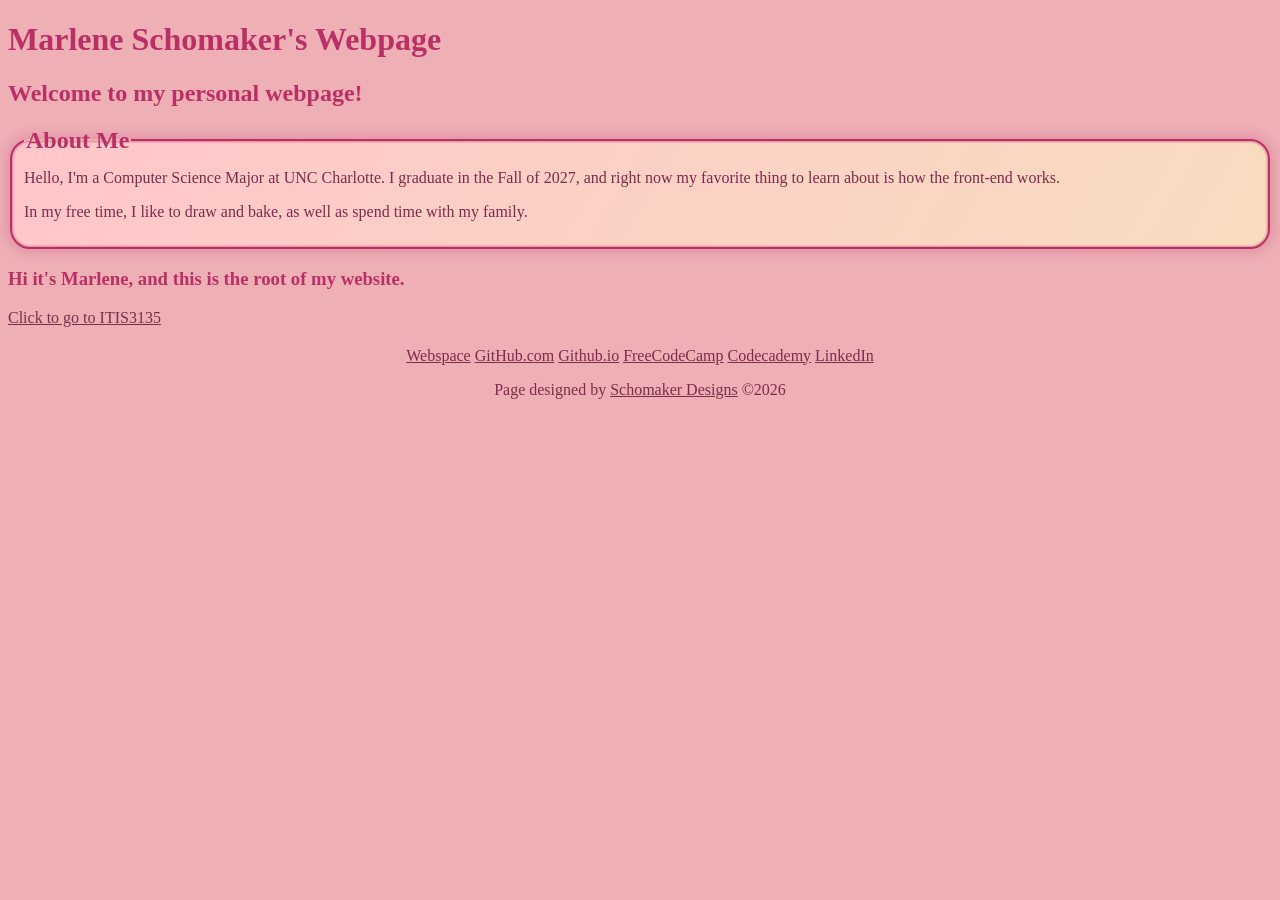
==== index.html @ 9787ce24 "link to company site" ====
<!DOCTYPE html>
<html lang="en">
<head>
    <meta charset="UTF-8">
    <meta name="viewport" content="width=device-width, initial-scale=1.0">
    <title>Marlene Schomaker's Webpage</title>
    <script src="https://lint.page/kit/4d0fe3.js" crossorigin="anonymous"></script>
    <style>
        body {
        background-color: #eeafb5;
        color: #7d2c4c;
        }
        h1, h2, h3 {
            color: #b92f66;
        }
        a:hover{
            color: #421024
        }
        a {
            color: #7d2c4c;
        }
        footer {
            padding: 20px;
            text-align: center;
        }
        .intro-text {
            margin-top: -10px;     
        }
        fieldset {
            margin-top: -20px;
            border: 2px solid #b92f66;
            border-radius: 20px;
            background: linear-gradient(120deg,#FFC6CA, #f9dcc0);
            box-shadow: 0 0 12px 3px #b92f663d,
                inset 0 0 3px #b92f66;
        }

    </style>
</head>
<body>
    <h1>Marlene Schomaker's Webpage</h1>
    <header>  
        <h2>Welcome to my personal webpage!</h2>
    </header>
    <main>
        <fieldset>
            <legend>
                <h2>About Me</h2>
            </legend>
            <p class="intro-text">Hello, I'm a Computer Science Major at UNC Charlotte. I graduate in the Fall of 2027, and right now my favorite thing to learn about is how the front-end works.</p>
            <p>In my free time, I like to draw and bake, as well as spend time with my family. </p>
        </fieldset>
    </main>
    <h3>Hi it's Marlene, and this is the root of my website.</h3>
    <a href="itis3135" >Click to go to ITIS3135</a>
    <footer>
        <nav>
            <a href="https://webpages.charlotte.edu/mschoma1/" target="_blank">Webspace</a>
            <a href="https://github.com/marlene-schomaker" target="_blank">GitHub.com</a>
            <a href="https://github.com/marlene-schomaker/marlene-schomaker.github.io" target="_blank">Github.io</a>
            <a href="https://www.freecodecamp.org/marlene-schomaker" target="_blank">FreeCodeCamp</a>
            <a href="https://www.codecademy.com/profiles/marlene_schomaker" target="_blank">Codecademy</a>
            <a href="https://www.linkedin.com/in/marlene-schomaker-9a6226210/" target="_blank">LinkedIn</a>
        </nav>
        <p>Page designed by <a href="itis3135/schomakerdesigns.com/index.html">Schomaker Designs</a> ©2026</p>
    </footer>
</body>
</html>
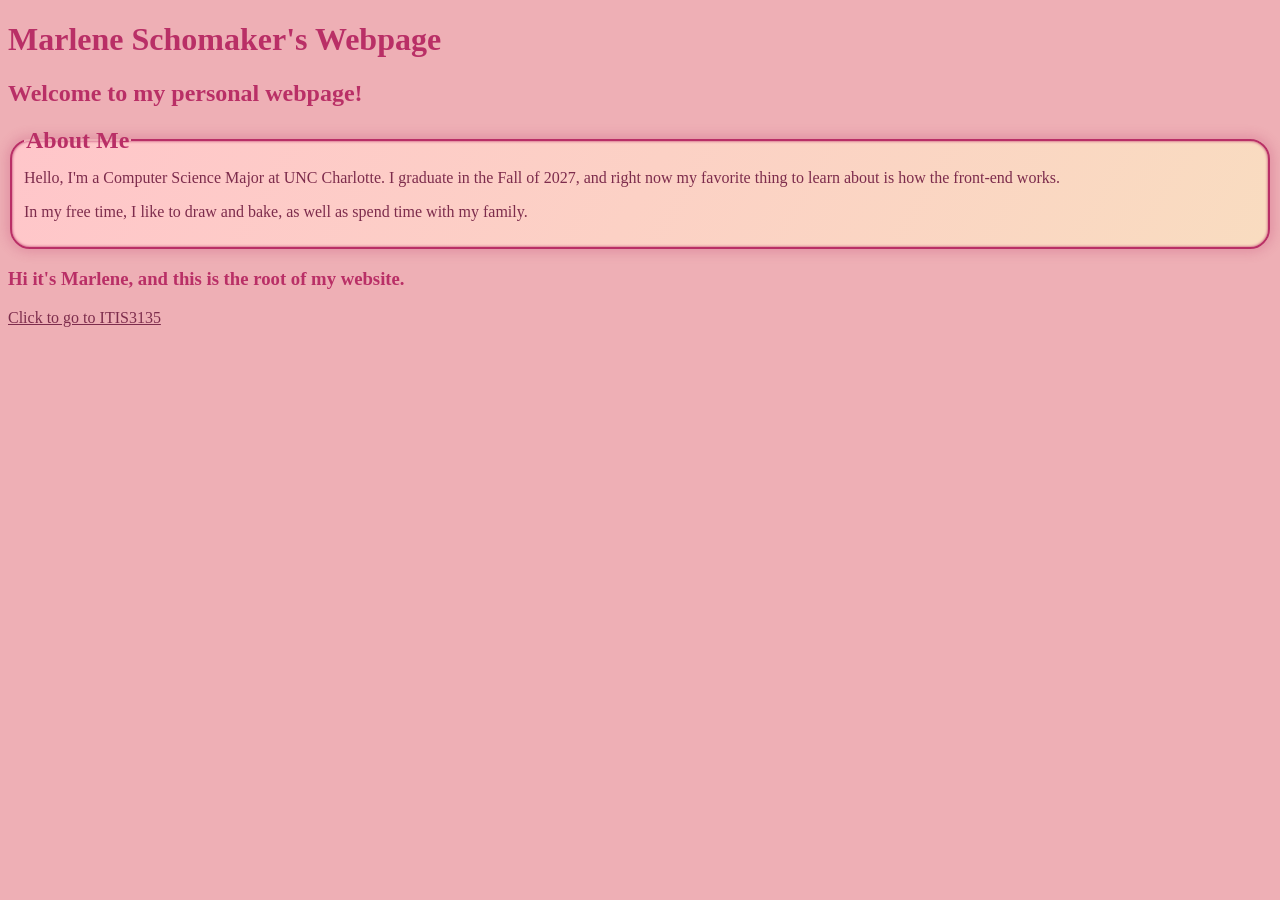
==== commit 35f9cb73: "htmlinclude added htmlinclude, using header and footer files instead of manual" ====
--- a/index.html
+++ b/index.html
@@ -4,7 +4,6 @@
     <meta charset="UTF-8">
     <meta name="viewport" content="width=device-width, initial-scale=1.0">
     <title>Marlene Schomaker's Webpage</title>
-    <script src="https://lint.page/kit/4d0fe3.js" crossorigin="anonymous"></script>
     <style>
         body {
         background-color: #eeafb5;
@@ -36,6 +35,7 @@
         }
 
     </style>
+    <script src="https://lint.page/kit/4d0fe3.js" crossorigin="anonymous"></script>
 </head>
 <body>
     <h1>Marlene Schomaker's Webpage</h1>
@@ -53,16 +53,9 @@
     </main>
     <h3>Hi it's Marlene, and this is the root of my website.</h3>
     <a href="itis3135" >Click to go to ITIS3135</a>
-    <footer>
-        <nav>
-            <a href="https://webpages.charlotte.edu/mschoma1/" target="_blank">Webspace</a>
-            <a href="https://github.com/marlene-schomaker" target="_blank">GitHub.com</a>
-            <a href="https://github.com/marlene-schomaker/marlene-schomaker.github.io" target="_blank">Github.io</a>
-            <a href="https://www.freecodecamp.org/marlene-schomaker" target="_blank">FreeCodeCamp</a>
-            <a href="https://www.codecademy.com/profiles/marlene_schomaker" target="_blank">Codecademy</a>
-            <a href="https://www.linkedin.com/in/marlene-schomaker-9a6226210/" target="_blank">LinkedIn</a>
-        </nav>
-        <p>Page designed by <a href="itis3135/schomakerdesigns.com/index.html">Schomaker Designs</a> ©2026</p>
-    </footer>
+    <div data-include="components/footer.html"></div>
+
+    <script src="https://divonbriesen.github.io/teaching/tools/standards-check.js"></script>
+    <script src="scripts/HTMLInclude.min.js"></script>
 </body>
 </html>
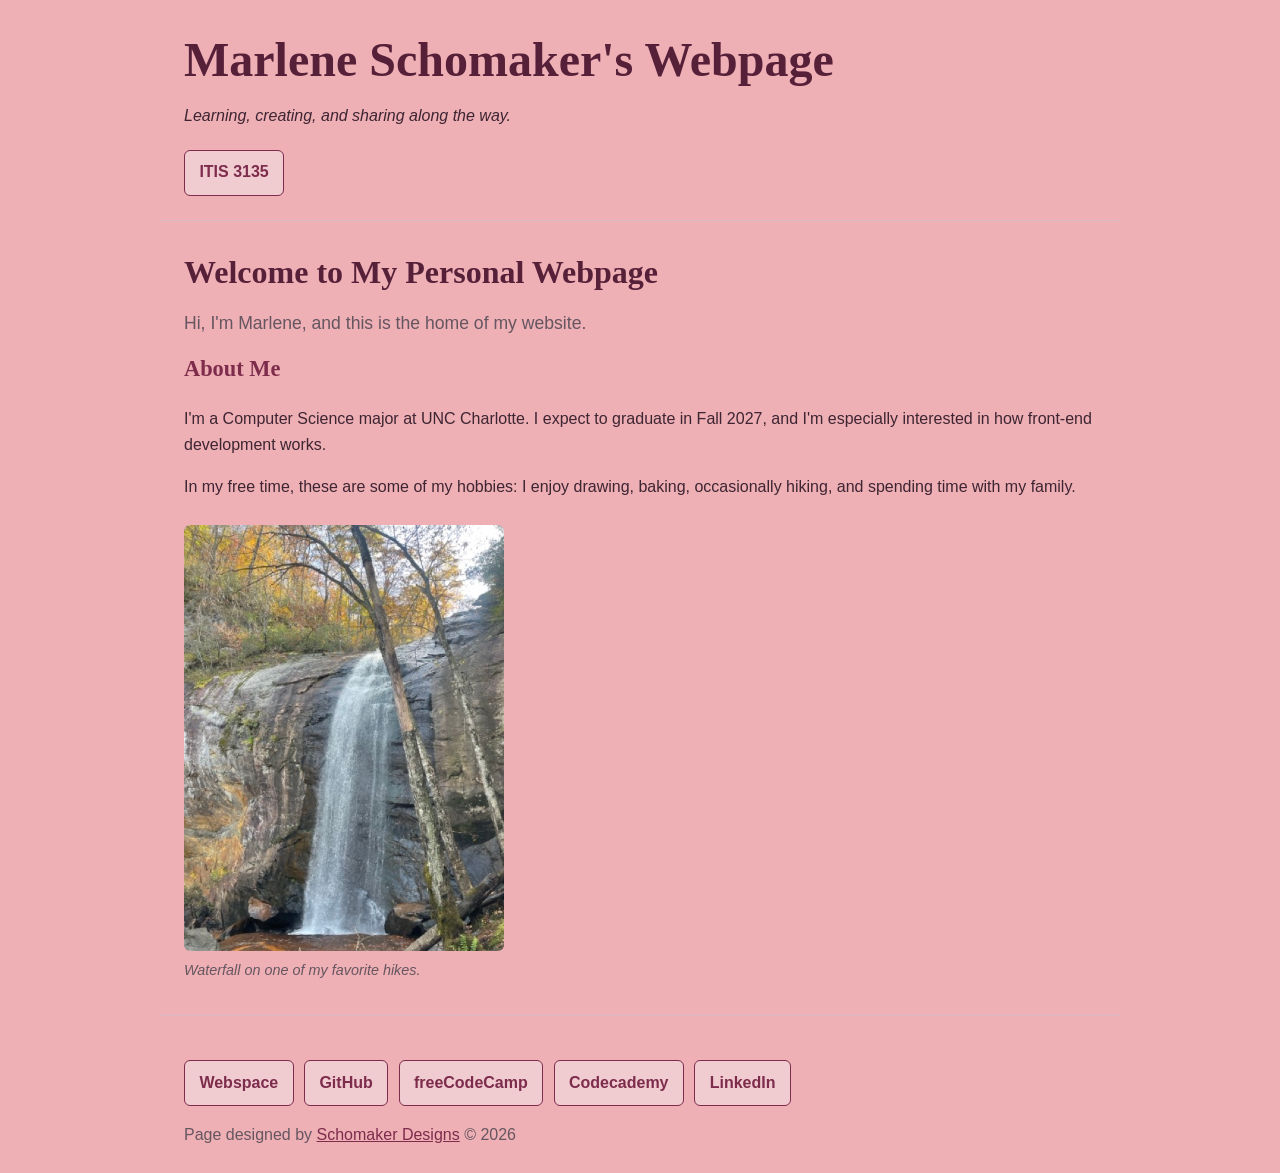
==== commit a059fc17: "tweaked personal webpage, plus checked and moved llama to header instead of body" ====
--- a/index.html
+++ b/index.html
@@ -3,59 +3,156 @@
 <head>
     <meta charset="UTF-8">
     <meta name="viewport" content="width=device-width, initial-scale=1.0">
-    <title>Marlene Schomaker's Webpage</title>
+    <title>Marlene Schomaker's Webpage | Welcome to My Personal Webpage</title>
+    <link rel="icon" type="image/x-icon" href="itis3135/images/favicon.ico">
     <style>
+        :root {
+            color-scheme: light;
+            --ink: #3d2532;
+            --berry: #7d2c4c;
+            --berry-dark: #572039;
+            --rose: #f0cbd0;
+            --paper: #fff9f5;
+            --muted: #655660;
+            --site-title-size: 3rem;
+        }
+        * { box-sizing: border-box; }
         body {
-        background-color: #eeafb5;
-        color: #7d2c4c;
+            margin: 0;
+            background: #eeafb5;
+            color: var(--ink);
+            font-family: "Trebuchet MS", sans-serif;
+            font-size: 1rem;
+            line-height: 1.65;
         }
-        h1, h2, h3 {
-            color: #b92f66;
+        header, main, footer {
+            max-width: 960px;
+            margin: auto;
         }
-        a:hover{
-            color: #421024
+        header {
+            padding: 2rem 1.5rem 1.5rem;
+            border-bottom: 1px solid #d9b9c3;
         }
-        a {
-            color: #7d2c4c;
+        h1 {
+            margin: 0;
+            color: var(--berry-dark);
+            font-family: Georgia, "Palatino Linotype", serif;
+            font-size: var(--site-title-size);
+            line-height: 1.15;
+        }
+        h2 {
+            margin: 0 0 1rem;
+            color: var(--berry-dark);
+            font-family: Georgia, "Palatino Linotype", serif;
+            font-size: 2rem;
+            line-height: 1.2;
+        }
+        h3 {
+            margin-top: 0;
+            color: var(--berry);
+            font-family: Georgia, "Palatino Linotype", serif;
+            font-size: 1.4rem;
+            line-height: 1.25;
+        }
+        nav {
+            display: flex;
+            flex-wrap: wrap;
+            gap: .65rem;
+            margin-top: 1.25rem;
+        }
+        a, a:visited {
+            color: var(--berry);
+        }
+        nav a, nav a:visited {
+            display: inline-block;
+            padding: .55rem .9rem;
+            border: 1px solid var(--berry);
+            border-radius: 6px;
+            background: var(--rose);
+            color: var(--berry);
+            font-weight: 700;
+            text-decoration: none;
+            transition: background-color .18s ease, color .18s ease, transform .18s ease;
+        }
+        nav a:hover, nav a:focus-visible {
+            background: var(--berry);
+            color: var(--paper);
+            transform: translateY(-2px);
+        }
+        nav a:focus-visible {
+            outline: 3px solid var(--berry-dark);
+            outline-offset: 3px;
+        }
+        main {
+            padding: 2rem 1.5rem;
+        }
+        main > p {
+            max-width: 65ch;
+            color: var(--muted);
+            font-size: 1.1rem;
+        }
+        figure {
+            max-width: 320px;
+            margin: 1.5rem 0 0;
+        }
+        figure img {
+            display: block;
+            max-width: 100%;
+            height: auto;
+            border-radius: 6px;
+        }
+        figcaption {
+            margin-top: .5rem;
+            color: var(--muted);
+            font-size: .9rem;
+            font-style: italic;
         }
         footer {
-            padding: 20px;
-            text-align: center;
+            padding: 1.5rem;
+            border-top: 1px solid #d9b9c3;
         }
-        .intro-text {
-            margin-top: -10px;     
+        footer p {
+            margin-bottom: 0;
+            color: var(--muted);
         }
-        fieldset {
-            margin-top: -20px;
-            border: 2px solid #b92f66;
-            border-radius: 20px;
-            background: linear-gradient(120deg,#FFC6CA, #f9dcc0);
-            box-shadow: 0 0 12px 3px #b92f663d,
-                inset 0 0 3px #b92f66;
+        @media (max-width: 640px) {
+            :root { --site-title-size: 2.25rem; }
+            main { padding-top: 1.5rem; }
         }
-
     </style>
+    <script src="https://divonbriesen.github.io/teaching/tools/standards-check.js"></script>
     <script src="https://lint.page/kit/4d0fe3.js" crossorigin="anonymous"></script>
 </head>
 <body>
-    <h1>Marlene Schomaker's Webpage</h1>
-    <header>  
-        <h2>Welcome to my personal webpage!</h2>
+    <header>
+        <h1>Marlene Schomaker's Webpage</h1>
+        <p><em>Learning, creating, and sharing along the way.</em></p>
+        <nav aria-label="Site pages">
+            <a href="itis3135/index.html">ITIS 3135</a>
+        </nav>
     </header>
     <main>
-        <fieldset>
-            <legend>
-                <h2>About Me</h2>
-            </legend>
-            <p class="intro-text">Hello, I'm a Computer Science Major at UNC Charlotte. I graduate in the Fall of 2027, and right now my favorite thing to learn about is how the front-end works.</p>
-            <p>In my free time, I like to draw and bake, as well as spend time with my family. </p>
-        </fieldset>
+        <h2>Welcome to My Personal Webpage</h2>
+        <p>Hi, I'm Marlene, and this is the home of my website.</p>
+        <section>
+            <h3>About Me</h3>
+            <p>I'm a Computer Science major at UNC Charlotte. I expect to graduate in Fall 2027, and I'm especially interested in how front-end development works.</p>
+            <p>In my free time, these are some of my hobbies: I enjoy drawing, baking, occasionally hiking, and spending time with my family.</p>
+            <figure>
+                <img src="itis3135/images/hiking.jpeg" alt="Waterfall over rocks along a hiking trail">
+                <figcaption>Waterfall on one of my favorite hikes.</figcaption>
+            </figure>
+        </section>
     </main>
-    <h3>Hi it's Marlene, and this is the root of my website.</h3>
-    <a href="itis3135" >Click to go to ITIS3135</a>
-    <div data-include="components/footer.html"></div>
-
-    <script src="https://divonbriesen.github.io/teaching/tools/standards-check.js"></script>
-    <script src="scripts/HTMLInclude.min.js"></script>
+    <footer>
+        <nav aria-label="Profile links">
+            <a href="https://webpages.charlotte.edu/mschoma1/" target="_blank">Webspace</a>
+            <a href="https://github.com/marlene-schomaker" target="_blank">GitHub</a>
+            <a href="https://www.freecodecamp.org/marlene-schomaker" target="_blank">freeCodeCamp</a>
+            <a href="https://www.codecademy.com/profiles/marlene_schomaker" target="_blank">Codecademy</a>
+            <a href="https://www.linkedin.com/in/marlene-schomaker-9a6226210/" target="_blank">LinkedIn</a>
+        </nav>
+        <p>Page designed by <a href="itis3135/schomakerdesigns.com/">Schomaker Designs</a> &copy; 2026</p>
+    </footer>
 </body>
 </html>
